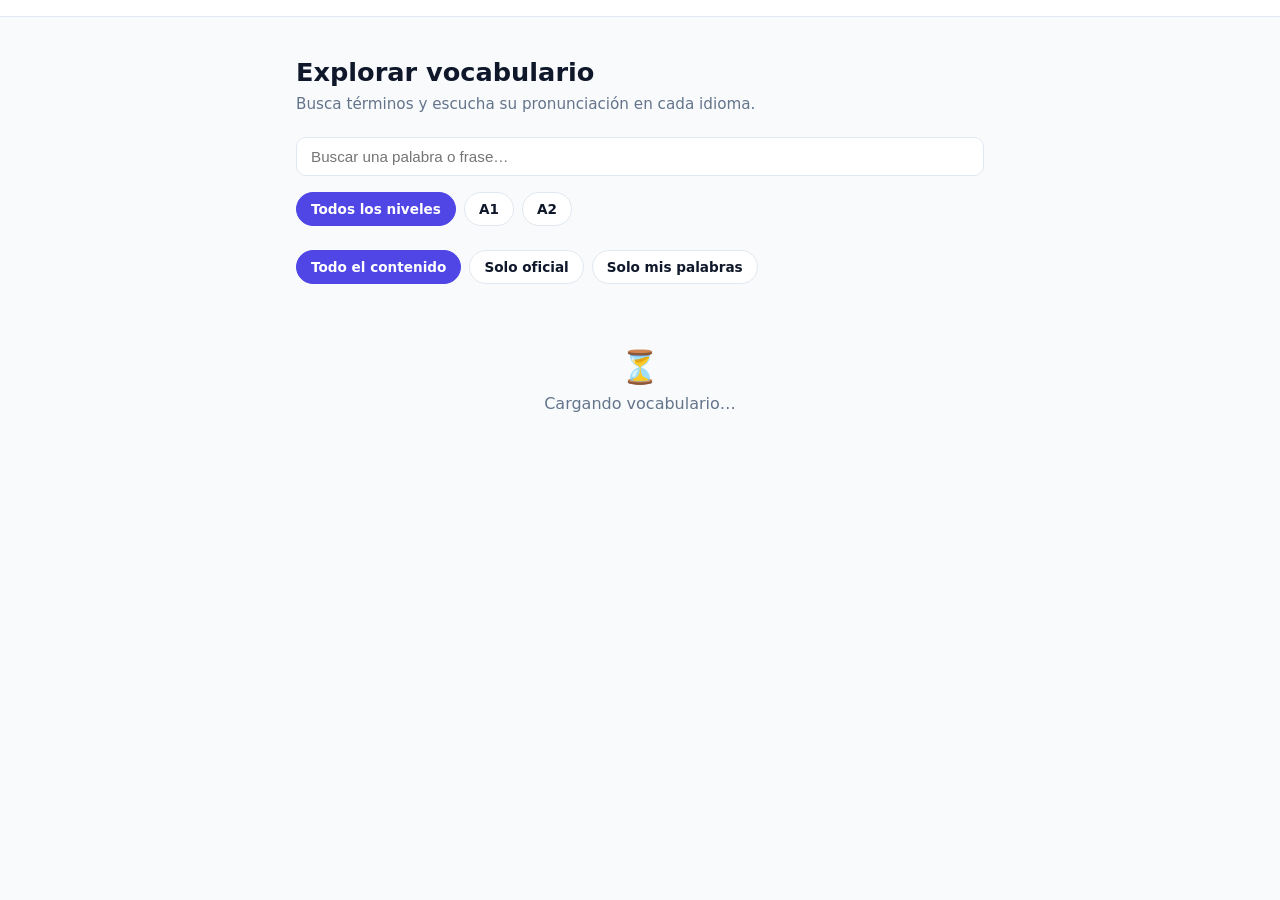
==== index.html @ 3cb59776 "Implementar app de aprendizaje multiidioma (4L) con Supabase y despliegue a GitHub Pages Frontend va" ====
<!doctype html>
<html lang="es">
<head>
  <meta charset="UTF-8" />
  <meta name="viewport" content="width=device-width, initial-scale=1" />
  <title>Explorar · 4L</title>
  <link rel="manifest" href="manifest.webmanifest" />
  <meta name="theme-color" content="#4f46e5" />
  <link rel="stylesheet" href="css/variables.css" />
  <link rel="stylesheet" href="css/base.css" />
  <link rel="stylesheet" href="css/componentes.css" />
</head>
<body>
  <nav id="nav-app" class="nav-app"></nav>

  <main class="contenedor">
    <div class="cabecera-pagina">
      <h1>Explorar vocabulario</h1>
      <p>Busca términos y escucha su pronunciación en cada idioma.</p>
    </div>

    <input
      type="search"
      class="campo-busqueda"
      id="campo-busqueda"
      placeholder="Buscar una palabra o frase…"
    />

    <div class="barra-filtros" id="filtros-nivel">
      <button class="chip-filtro activo" data-nivel="">Todos los niveles</button>
      <button class="chip-filtro" data-nivel="A1">A1</button>
      <button class="chip-filtro" data-nivel="A2">A2</button>
    </div>

    <div class="barra-filtros" id="filtros-origen">
      <button class="chip-filtro activo" data-origen="todos">Todo el contenido</button>
      <button class="chip-filtro" data-origen="oficial">Solo oficial</button>
      <button class="chip-filtro" data-origen="propio">Solo mis palabras</button>
    </div>

    <div id="zona-resultados">
      <div class="estado">
        <span class="estado__icono girando">⏳</span>
        <p>Cargando vocabulario…</p>
      </div>
    </div>
  </main>

  <script type="module" src="js/paginas/explorar.js"></script>
</body>
</html>
---- css/variables.css ----
/*
  Tokens de diseño: colores, tipografía y espaciado.
  El tema oscuro se activa automáticamente según la preferencia del sistema
  (prefers-color-scheme) o de forma manual guardando data-tema="oscuro"/"claro"
  en <html> desde Ajustes (ver js/paginas/ajustes.js).
*/

:root {
  /* Paleta de marca */
  --color-primario: #4f46e5;
  --color-primario-hover: #4338ca;
  --color-primario-suave: #eef2ff;
  --color-primario-texto: #ffffff;

  /* Un acento por idioma, para que las tarjetas sean fáciles de escanear */
  --color-es: #f59e0b;
  --color-fr: #2563eb;
  --color-pt: #16a34a;
  --color-it: #dc2626;

  --color-exito: #16a34a;
  --color-exito-suave: #dcfce7;
  --color-error: #dc2626;
  --color-error-suave: #fee2e2;
  --color-aviso: #d97706;
  --color-aviso-suave: #fef3c7;

  /* Superficie / fondo (tema claro) */
  --color-fondo: #f8fafc;
  --color-superficie: #ffffff;
  --color-superficie-alt: #f1f5f9;
  --color-borde: #e2e8f0;
  --color-texto: #0f172a;
  --color-texto-suave: #64748b;

  /* Tipografía */
  --fuente-base: -apple-system, BlinkMacSystemFont, 'Segoe UI', system-ui, sans-serif;
  --radio-borde: 16px;
  --radio-borde-sm: 10px;
  --sombra-tarjeta: 0 1px 3px rgba(15, 23, 42, 0.08), 0 1px 2px rgba(15, 23, 42, 0.06);
  --sombra-flotante: 0 8px 24px rgba(15, 23, 42, 0.16);

  /* Espaciado */
  --espacio-xs: 4px;
  --espacio-sm: 8px;
  --espacio-md: 16px;
  --espacio-lg: 24px;
  --espacio-xl: 40px;

  /* Altura de la barra de navegación inferior (móvil) */
  --alto-nav-movil: 64px;
}

@media (prefers-color-scheme: dark) {
  :root:not([data-tema='claro']) {
    --color-primario-suave: #312e81;
    --color-exito-suave: #14532d;
    --color-error-suave: #7f1d1d;
    --color-aviso-suave: #78350f;
    --color-fondo: #0b1120;
    --color-superficie: #1a2436;
    --color-superficie-alt: #111827;
    --color-borde: #2d3b52;
    --color-texto: #f1f5f9;
    --color-texto-suave: #94a3b8;
    --sombra-tarjeta: 0 1px 3px rgba(0, 0, 0, 0.35), 0 1px 2px rgba(0, 0, 0, 0.3);
  }
}

:root[data-tema='oscuro'] {
  --color-primario-suave: #312e81;
  --color-exito-suave: #14532d;
  --color-error-suave: #7f1d1d;
  --color-aviso-suave: #78350f;
  --color-fondo: #0b1120;
  --color-superficie: #1a2436;
  --color-superficie-alt: #111827;
  --color-borde: #2d3b52;
  --color-texto: #f1f5f9;
  --color-texto-suave: #94a3b8;
  --sombra-tarjeta: 0 1px 3px rgba(0, 0, 0, 0.35), 0 1px 2px rgba(0, 0, 0, 0.3);
}
---- css/base.css ----
/* Reset ligero y estilos base */

*,
*::before,
*::after {
  box-sizing: border-box;
}

html,
body {
  margin: 0;
  padding: 0;
}

body {
  font-family: var(--fuente-base);
  background: var(--color-fondo);
  color: var(--color-texto);
  -webkit-font-smoothing: antialiased;
  /* Deja hueco para la barra de navegación inferior fija en móvil */
  padding-bottom: calc(var(--alto-nav-movil) + var(--espacio-md));
  min-height: 100vh;
  transition: background-color 0.2s ease, color 0.2s ease;
}

h1,
h2,
h3,
p {
  margin: 0 0 var(--espacio-sm) 0;
}

a {
  color: var(--color-primario);
}

button {
  font-family: inherit;
}

img,
svg {
  display: block;
  max-width: 100%;
}

/* Contenedor principal de cada página */
.contenedor {
  max-width: 720px;
  margin: 0 auto;
  padding: var(--espacio-lg) var(--espacio-md);
}

.cabecera-pagina {
  margin-bottom: var(--espacio-lg);
}

.cabecera-pagina h1 {
  font-size: 1.6rem;
  font-weight: 700;
}

.cabecera-pagina p {
  color: var(--color-texto-suave);
  font-size: 0.95rem;
}

/* Utilidades */
.oculto {
  display: none !important;
}

.solo-lectura-pantalla {
  position: absolute;
  width: 1px;
  height: 1px;
  overflow: hidden;
  clip: rect(0 0 0 0);
}

.flex {
  display: flex;
}

.flex-centrado {
  display: flex;
  align-items: center;
  justify-content: center;
}

.flex-entre {
  display: flex;
  align-items: center;
  justify-content: space-between;
}

.gap-sm {
  gap: var(--espacio-sm);
}

.gap-md {
  gap: var(--espacio-md);
}

/* Estados de carga / vacío / error, reutilizados en todas las páginas */
.estado {
  display: flex;
  flex-direction: column;
  align-items: center;
  text-align: center;
  gap: var(--espacio-sm);
  padding: var(--espacio-xl) var(--espacio-md);
  color: var(--color-texto-suave);
}

.estado__icono {
  font-size: 2rem;
}

.estado--error {
  color: var(--color-error);
}

.girando {
  animation: girar 0.8s linear infinite;
  display: inline-block;
}

@keyframes girar {
  from {
    transform: rotate(0deg);
  }
  to {
    transform: rotate(360deg);
  }
}

@media (min-width: 720px) {
  .contenedor {
    padding-top: var(--espacio-xl);
  }
}
---- css/componentes.css ----
/* ===== Navegación ===== */

.nav-app {
  position: fixed;
  bottom: 0;
  left: 0;
  right: 0;
  height: var(--alto-nav-movil);
  background: var(--color-superficie);
  border-top: 1px solid var(--color-borde);
  display: flex;
  z-index: 20;
}

.nav-app__enlace {
  flex: 1;
  display: flex;
  flex-direction: column;
  align-items: center;
  justify-content: center;
  gap: 2px;
  text-decoration: none;
  color: var(--color-texto-suave);
  font-size: 0.7rem;
  font-weight: 600;
}

.nav-app__enlace span:first-child {
  font-size: 1.25rem;
}

.nav-app__enlace.activo {
  color: var(--color-primario);
}

@media (min-width: 720px) {
  .nav-app {
    position: sticky;
    top: 0;
    bottom: auto;
    height: auto;
    padding: var(--espacio-sm) var(--espacio-lg);
    border-top: none;
    border-bottom: 1px solid var(--color-borde);
    justify-content: center;
    gap: var(--espacio-lg);
  }

  .nav-app__enlace {
    flex: none;
    flex-direction: row;
  }

  body {
    padding-bottom: var(--espacio-md);
  }
}

.nav-app__usuario {
  display: none;
}

@media (min-width: 720px) {
  .nav-app__usuario {
    display: flex;
    align-items: center;
    gap: var(--espacio-sm);
    margin-left: auto;
    font-size: 0.85rem;
    color: var(--color-texto-suave);
  }
}

/* ===== Botones ===== */

.boton {
  border: none;
  border-radius: var(--radio-borde-sm);
  padding: 12px 18px;
  font-size: 0.95rem;
  font-weight: 600;
  cursor: pointer;
  display: inline-flex;
  align-items: center;
  justify-content: center;
  gap: var(--espacio-sm);
  transition: transform 0.05s ease, background-color 0.15s ease, opacity 0.15s ease;
}

.boton:active {
  transform: scale(0.98);
}

.boton:disabled {
  opacity: 0.5;
  cursor: not-allowed;
}

.boton--primario {
  background: var(--color-primario);
  color: var(--color-primario-texto);
}

.boton--primario:hover:not(:disabled) {
  background: var(--color-primario-hover);
}

.boton--secundario {
  background: var(--color-superficie-alt);
  color: var(--color-texto);
  border: 1px solid var(--color-borde);
}

.boton--peligro {
  background: var(--color-error-suave);
  color: var(--color-error);
}

.boton--bloque {
  width: 100%;
}

.boton-icono {
  border: 1px solid var(--color-borde);
  background: var(--color-superficie);
  border-radius: 999px;
  width: 36px;
  height: 36px;
  display: inline-flex;
  align-items: center;
  justify-content: center;
  cursor: pointer;
  font-size: 1rem;
  color: var(--color-texto);
}

.boton-icono:hover:not(:disabled) {
  background: var(--color-superficie-alt);
}

.boton-icono:disabled {
  opacity: 0.35;
  cursor: not-allowed;
}

.boton-icono.hablando {
  color: var(--color-primario);
  border-color: var(--color-primario);
}

/* ===== Formularios ===== */

.campo {
  display: flex;
  flex-direction: column;
  gap: 6px;
  margin-bottom: var(--espacio-md);
}

.campo label {
  font-size: 0.85rem;
  font-weight: 600;
  color: var(--color-texto-suave);
}

.campo input[type='text'],
.campo input[type='email'],
.campo input[type='password'],
.campo input[type='time'],
.campo select,
.campo textarea {
  font-family: inherit;
  font-size: 1rem;
  padding: 10px 12px;
  border-radius: var(--radio-borde-sm);
  border: 1px solid var(--color-borde);
  background: var(--color-superficie);
  color: var(--color-texto);
}

.campo input:focus,
.campo select:focus,
.campo textarea:focus {
  outline: 2px solid var(--color-primario);
  outline-offset: 1px;
}

.campo__ayuda {
  font-size: 0.78rem;
  color: var(--color-texto-suave);
}

.interruptor {
  display: inline-flex;
  align-items: center;
  gap: var(--espacio-sm);
  cursor: pointer;
  user-select: none;
}

.interruptor input {
  width: 40px;
  height: 22px;
}

/* ===== Filtros (Explorar) ===== */

.barra-filtros {
  display: flex;
  gap: var(--espacio-sm);
  overflow-x: auto;
  padding-bottom: var(--espacio-sm);
  margin-bottom: var(--espacio-md);
  -webkit-overflow-scrolling: touch;
}

.chip-filtro {
  flex: none;
  border: 1px solid var(--color-borde);
  background: var(--color-superficie);
  color: var(--color-texto);
  border-radius: 999px;
  padding: 8px 14px;
  font-size: 0.85rem;
  font-weight: 600;
  cursor: pointer;
  white-space: nowrap;
}

.chip-filtro.activo {
  background: var(--color-primario);
  border-color: var(--color-primario);
  color: var(--color-primario-texto);
}

.campo-busqueda {
  width: 100%;
  padding: 10px 14px;
  border-radius: var(--radio-borde-sm);
  border: 1px solid var(--color-borde);
  background: var(--color-superficie);
  color: var(--color-texto);
  margin-bottom: var(--espacio-md);
  font-size: 0.95rem;
}

/* ===== Tarjeta de término ===== */

.rejilla-terminos {
  display: grid;
  grid-template-columns: 1fr;
  gap: var(--espacio-md);
}

@media (min-width: 640px) {
  .rejilla-terminos {
    grid-template-columns: 1fr 1fr;
  }
}

.tarjeta {
  background: var(--color-superficie);
  border: 1px solid var(--color-borde);
  border-radius: var(--radio-borde);
  box-shadow: var(--sombra-tarjeta);
  padding: var(--espacio-md);
}

.tarjeta__cabecera {
  display: flex;
  align-items: flex-start;
  justify-content: space-between;
  gap: var(--espacio-sm);
  margin-bottom: var(--espacio-sm);
}

.tarjeta__termino-es {
  font-size: 1.15rem;
  font-weight: 700;
}

.tarjeta__categoria {
  font-size: 0.72rem;
  text-transform: uppercase;
  letter-spacing: 0.03em;
  color: var(--color-texto-suave);
}

.insignia-nivel {
  font-size: 0.72rem;
  font-weight: 700;
  background: var(--color-primario-suave);
  color: var(--color-primario);
  border-radius: 999px;
  padding: 3px 10px;
  flex: none;
}

.insignia-propio {
  font-size: 0.72rem;
  font-weight: 700;
  background: var(--color-aviso-suave);
  color: var(--color-aviso);
  border-radius: 999px;
  padding: 3px 10px;
  flex: none;
}

.tarjeta__traduccion {
  display: flex;
  align-items: center;
  gap: var(--espacio-sm);
  padding: 10px 0;
  border-top: 1px solid var(--color-borde);
}

.tarjeta__traduccion:first-of-type {
  border-top: 1px solid var(--color-borde);
  margin-top: 6px;
}

.tarjeta__idioma-punto {
  width: 8px;
  height: 8px;
  border-radius: 999px;
  flex: none;
}

.tarjeta__idioma-punto--fr {
  background: var(--color-fr);
}
.tarjeta__idioma-punto--pt {
  background: var(--color-pt);
}
.tarjeta__idioma-punto--it {
  background: var(--color-it);
}

.tarjeta__texto-traduccion {
  flex: 1;
  font-size: 1rem;
}

.tarjeta__texto-traduccion--vacio {
  color: var(--color-texto-suave);
  font-style: italic;
  font-size: 0.9rem;
}

.tarjeta__pie {
  display: flex;
  justify-content: space-between;
  align-items: center;
  margin-top: var(--espacio-sm);
  padding-top: var(--espacio-sm);
  border-top: 1px dashed var(--color-borde);
}

.tarjeta__acciones-propio {
  display: flex;
  gap: var(--espacio-sm);
}

/* ===== Progreso ===== */

.tarjeta-progreso {
  background: var(--color-superficie);
  border: 1px solid var(--color-borde);
  border-radius: var(--radio-borde);
  padding: var(--espacio-md);
  margin-bottom: var(--espacio-md);
}

.tarjeta-progreso__titulo {
  font-weight: 700;
  margin-bottom: var(--espacio-md);
}

.barra-progreso-fila {
  margin-bottom: var(--espacio-md);
}

.barra-progreso-fila:last-child {
  margin-bottom: 0;
}

.barra-progreso-fila__etiqueta {
  display: flex;
  justify-content: space-between;
  font-size: 0.85rem;
  margin-bottom: 4px;
}

.barra-progreso-pista {
  height: 10px;
  border-radius: 999px;
  background: var(--color-superficie-alt);
  overflow: hidden;
}

.barra-progreso-relleno {
  height: 100%;
  border-radius: 999px;
  background: var(--color-primario);
  transition: width 0.3s ease;
}

/* ===== Mensajes / toasts ===== */

.aviso {
  border-radius: var(--radio-borde-sm);
  padding: 12px 14px;
  font-size: 0.9rem;
  margin-bottom: var(--espacio-md);
}

.aviso--info {
  background: var(--color-primario-suave);
  color: var(--color-primario);
}

.aviso--error {
  background: var(--color-error-suave);
  color: var(--color-error);
}

.aviso--exito {
  background: var(--color-exito-suave);
  color: var(--color-exito);
}

.tostada {
  position: fixed;
  bottom: calc(var(--alto-nav-movil) + var(--espacio-md));
  left: 50%;
  transform: translateX(-50%);
  background: var(--color-texto);
  color: var(--color-fondo);
  padding: 10px 18px;
  border-radius: 999px;
  font-size: 0.85rem;
  box-shadow: var(--sombra-flotante);
  z-index: 50;
  opacity: 0;
  pointer-events: none;
  transition: opacity 0.2s ease;
}

.tostada.visible {
  opacity: 1;
}

/* ===== Auth ===== */

.tarjeta-auth {
  max-width: 380px;
  margin: var(--espacio-xl) auto;
  background: var(--color-superficie);
  border: 1px solid var(--color-borde);
  border-radius: var(--radio-borde);
  padding: var(--espacio-lg);
  box-shadow: var(--sombra-tarjeta);
}

.tarjeta-auth__logo {
  font-size: 1.6rem;
  font-weight: 800;
  color: var(--color-primario);
  text-align: center;
  margin-bottom: var(--espacio-xs);
}

.tarjeta-auth__subtitulo {
  text-align: center;
  color: var(--color-texto-suave);
  font-size: 0.9rem;
  margin-bottom: var(--espacio-lg);
}

.enlace-cambio-modo {
  text-align: center;
  font-size: 0.85rem;
  margin-top: var(--espacio-md);
}

.separador-o {
  display: flex;
  align-items: center;
  gap: var(--espacio-sm);
  color: var(--color-texto-suave);
  font-size: 0.8rem;
  margin: var(--espacio-md) 0;
}

.separador-o::before,
.separador-o::after {
  content: '';
  flex: 1;
  height: 1px;
  background: var(--color-borde);
}
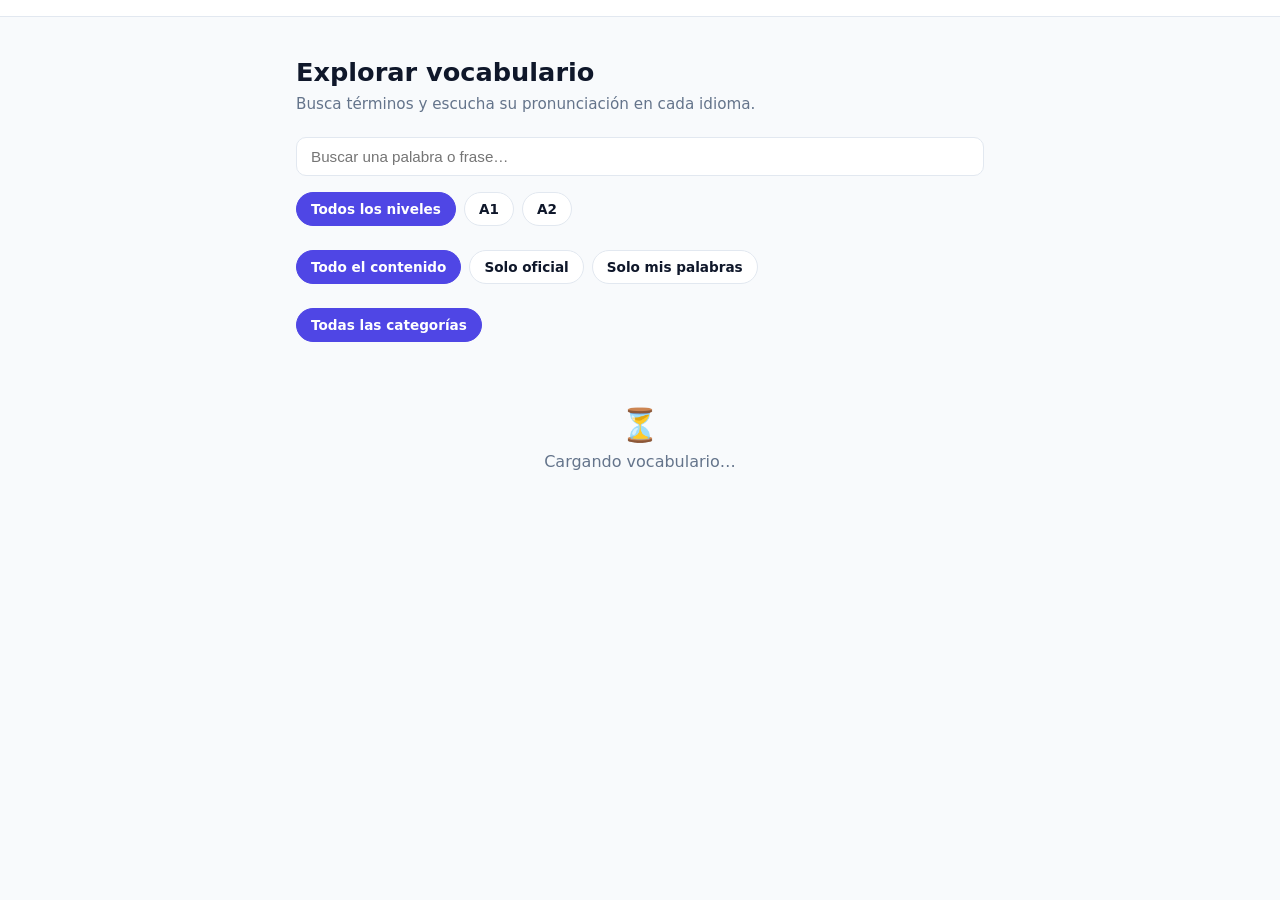
==== commit d5d0fe83: "Añadir inglés/alemán, idioma principal configurable, i18n completa y más vocabulario - Esquema: lang" ====
--- a/index.html
+++ b/index.html
@@ -3,7 +3,7 @@
 <head>
   <meta charset="UTF-8" />
   <meta name="viewport" content="width=device-width, initial-scale=1" />
-  <title>Explorar · 4L</title>
+  <title>4L</title>
   <link rel="manifest" href="manifest.webmanifest" />
   <meta name="theme-color" content="#4f46e5" />
   <link rel="stylesheet" href="css/variables.css" />
@@ -15,33 +15,38 @@
 
   <main class="contenedor">
     <div class="cabecera-pagina">
-      <h1>Explorar vocabulario</h1>
-      <p>Busca términos y escucha su pronunciación en cada idioma.</p>
+      <h1 data-i18n="explorar_titulo">Explorar vocabulario</h1>
+      <p data-i18n="explorar_subtitulo">Busca términos y escucha su pronunciación en cada idioma.</p>
     </div>
 
     <input
       type="search"
       class="campo-busqueda"
       id="campo-busqueda"
+      data-i18n-placeholder="explorar_placeholder_busqueda"
       placeholder="Buscar una palabra o frase…"
     />
 
     <div class="barra-filtros" id="filtros-nivel">
-      <button class="chip-filtro activo" data-nivel="">Todos los niveles</button>
+      <button class="chip-filtro activo" data-nivel="" data-i18n="explorar_filtro_todos_niveles">Todos los niveles</button>
       <button class="chip-filtro" data-nivel="A1">A1</button>
       <button class="chip-filtro" data-nivel="A2">A2</button>
     </div>
 
     <div class="barra-filtros" id="filtros-origen">
-      <button class="chip-filtro activo" data-origen="todos">Todo el contenido</button>
-      <button class="chip-filtro" data-origen="oficial">Solo oficial</button>
-      <button class="chip-filtro" data-origen="propio">Solo mis palabras</button>
+      <button class="chip-filtro activo" data-origen="todos" data-i18n="explorar_filtro_todo_contenido">Todo el contenido</button>
+      <button class="chip-filtro" data-origen="oficial" data-i18n="explorar_filtro_solo_oficial">Solo oficial</button>
+      <button class="chip-filtro" data-origen="propio" data-i18n="explorar_filtro_solo_propio">Solo mis palabras</button>
+    </div>
+
+    <div class="barra-filtros" id="filtros-categoria">
+      <button class="chip-filtro activo" data-categoria="" data-i18n="explorar_filtro_todas_categorias">Todas las categorías</button>
     </div>
 
     <div id="zona-resultados">
       <div class="estado">
         <span class="estado__icono girando">⏳</span>
-        <p>Cargando vocabulario…</p>
+        <p data-i18n="explorar_cargando">Cargando vocabulario…</p>
       </div>
     </div>
   </main>
--- a/css/variables.css
+++ b/css/variables.css
@@ -12,11 +12,8 @@
   --color-primario-suave: #eef2ff;
   --color-primario-texto: #ffffff;
 
-  /* Un acento por idioma, para que las tarjetas sean fáciles de escanear */
-  --color-es: #f59e0b;
-  --color-fr: #2563eb;
-  --color-pt: #16a34a;
-  --color-it: #dc2626;
+  /* Los acentos de color por idioma viven en js/componentes/tarjetaTermino.js
+     (COLOR_IDIOMA), no aquí, para poder añadir idiomas sin tocar CSS. */
 
   --color-exito: #16a34a;
   --color-exito-suave: #dcfce7;
--- a/css/componentes.css
+++ b/css/componentes.css
@@ -324,16 +324,8 @@
   height: 8px;
   border-radius: 999px;
   flex: none;
-}
-
-.tarjeta__idioma-punto--fr {
-  background: var(--color-fr);
-}
-.tarjeta__idioma-punto--pt {
-  background: var(--color-pt);
-}
-.tarjeta__idioma-punto--it {
-  background: var(--color-it);
+  /* El color se fija por idioma en línea, desde js/componentes/tarjetaTermino.js
+     (COLOR_IDIOMA), para que añadir un idioma nuevo no requiera tocar CSS. */
 }
 
 .tarjeta__texto-traduccion {
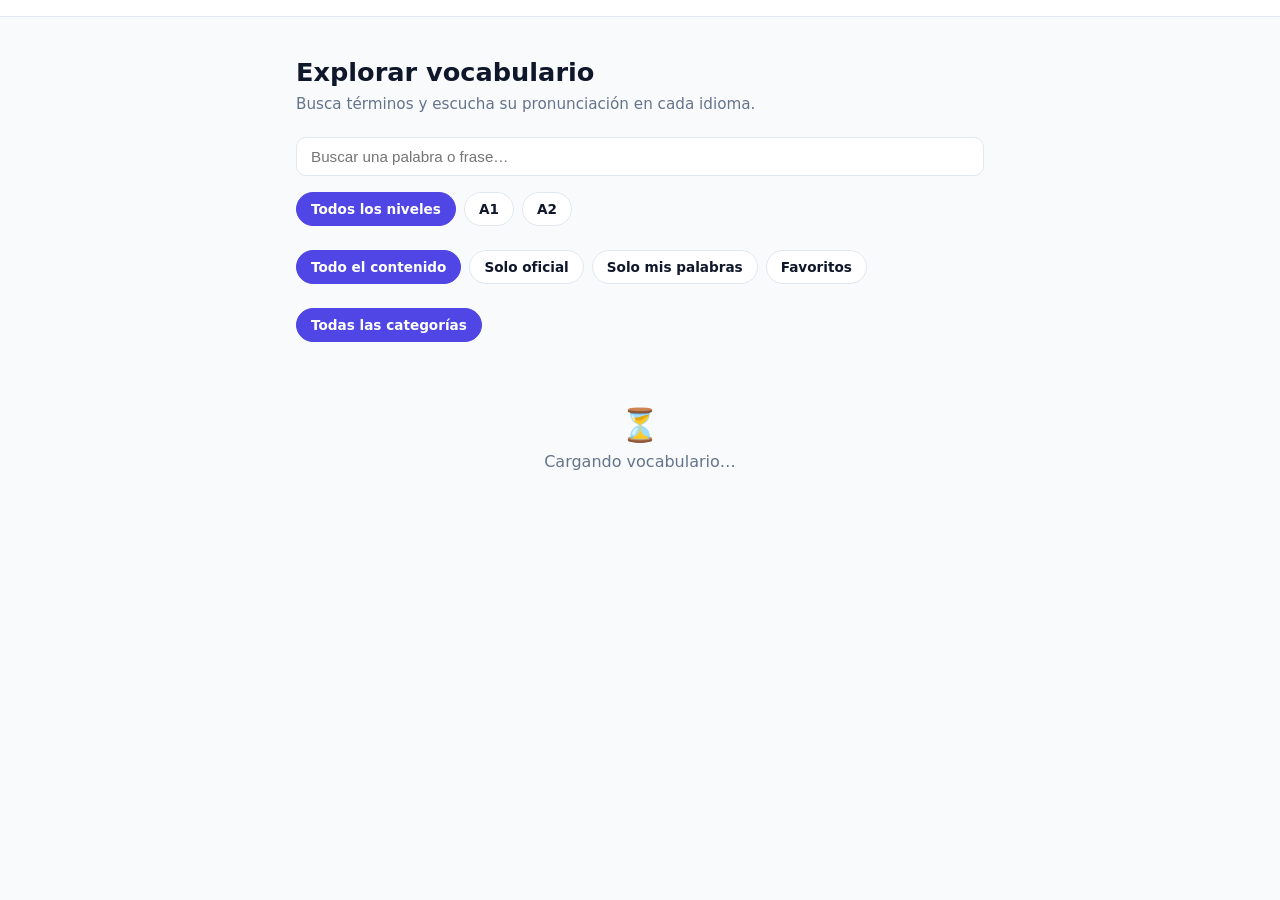
==== commit 64b64a27: "Añadir variantes de pronunciación, Aprender, favoritos, perfil y panel admin - Variantes de acento (" ====
--- a/index.html
+++ b/index.html
@@ -37,6 +37,7 @@
       <button class="chip-filtro activo" data-origen="todos" data-i18n="explorar_filtro_todo_contenido">Todo el contenido</button>
       <button class="chip-filtro" data-origen="oficial" data-i18n="explorar_filtro_solo_oficial">Solo oficial</button>
       <button class="chip-filtro" data-origen="propio" data-i18n="explorar_filtro_solo_propio">Solo mis palabras</button>
+      <button class="chip-filtro" data-origen="favoritos" data-i18n="explorar_filtro_favoritos">Favoritos</button>
     </div>
 
     <div class="barra-filtros" id="filtros-categoria">
--- a/css/componentes.css
+++ b/css/componentes.css
@@ -306,6 +306,22 @@
   flex: none;
 }
 
+.boton-favorito {
+  font-size: 1.1rem;
+  border-color: transparent;
+  background: transparent;
+}
+
+.boton-favorito.activo {
+  color: var(--color-aviso);
+}
+
+.tarjeta__bandera {
+  font-size: 0.95rem;
+  line-height: 1;
+  flex: none;
+}
+
 .tarjeta__traduccion {
   display: flex;
   align-items: center;
